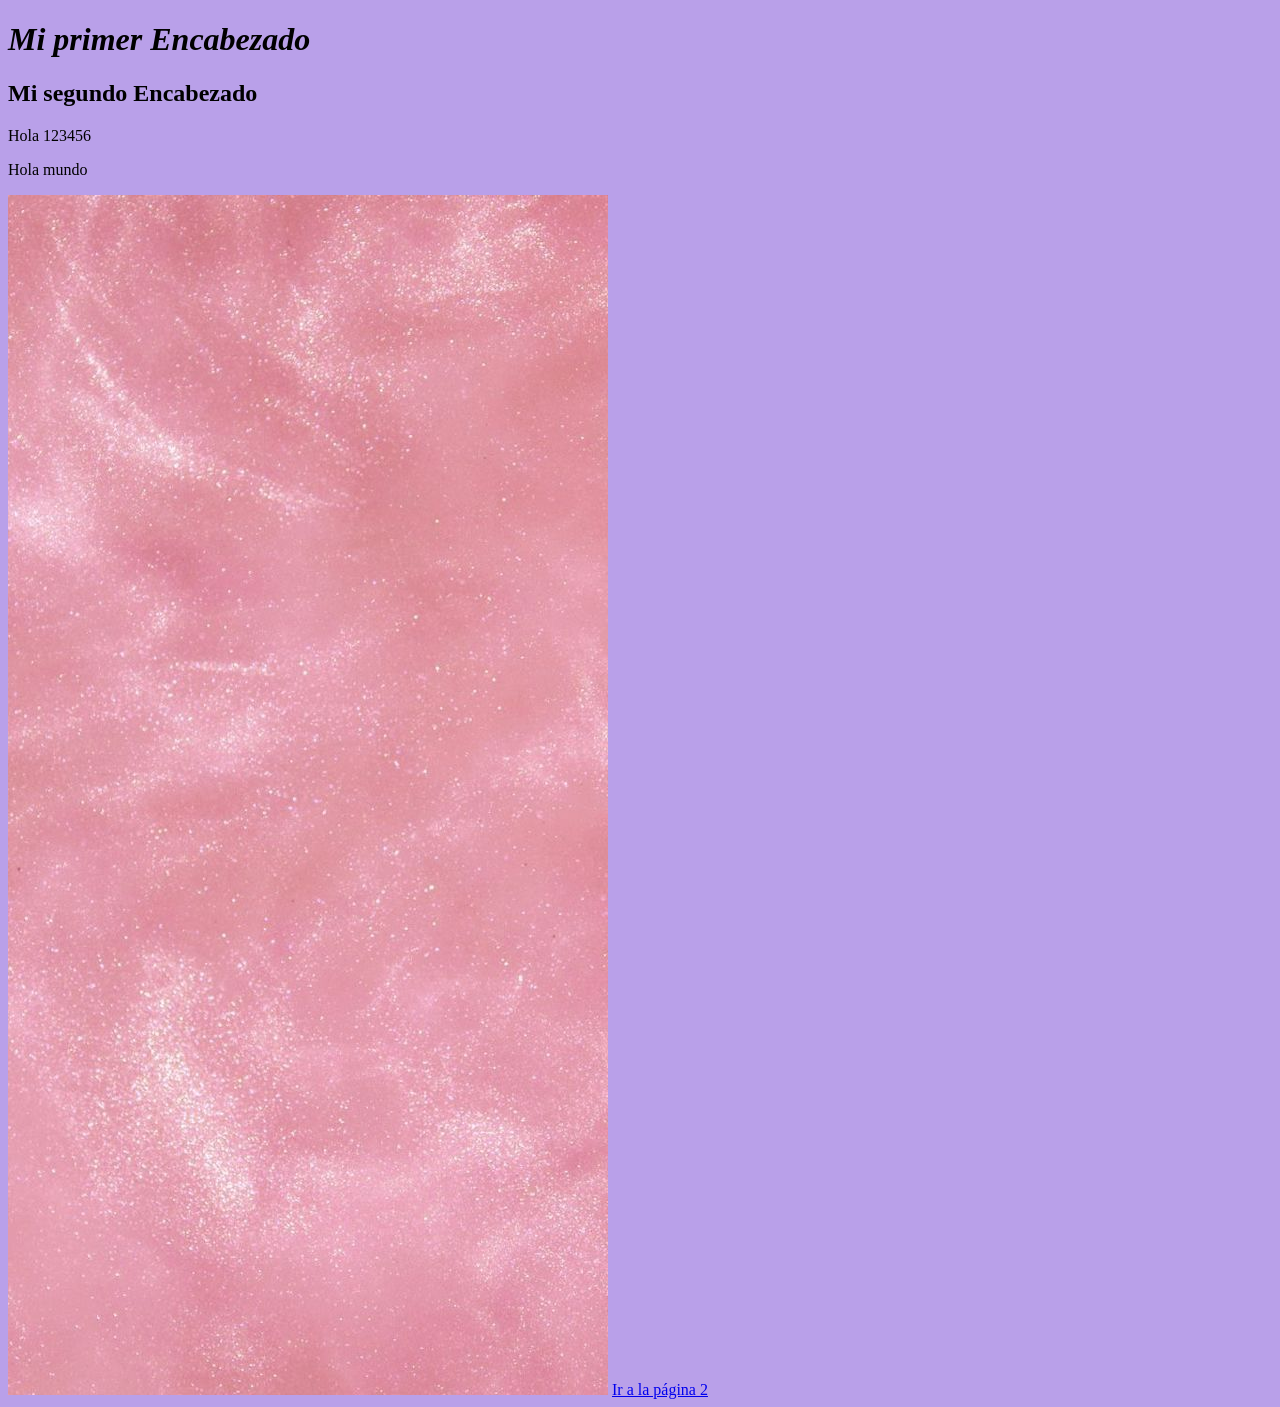
==== index.html @ 2fee18aa "tarea" ====
<!DOCTYPE html>
<html lang="en">
<head>
    <meta charset="UTF-8">
    <meta name="viewport" content="width=device-width, initial-scale=1.0">
    <title>Tarea1</title>
    <link rel="stylesheet" href="style.css">
</head>
<body>
    <h1><i>Mi primer Encabezado</i></h1>
    <h2>Mi segundo Encabezado</h2>
    <p>Hola 123456</p>
    <p>Hola mundo </p>
    <img src="glitter_rosa.jpeg" alt="Descripción de la imagen">
    <a href="pagina2.html">Ir a la página 2</a>
</body>
</html>
---- style.css ----
body{background-color: rgba(164, 131, 227, 0.764);}
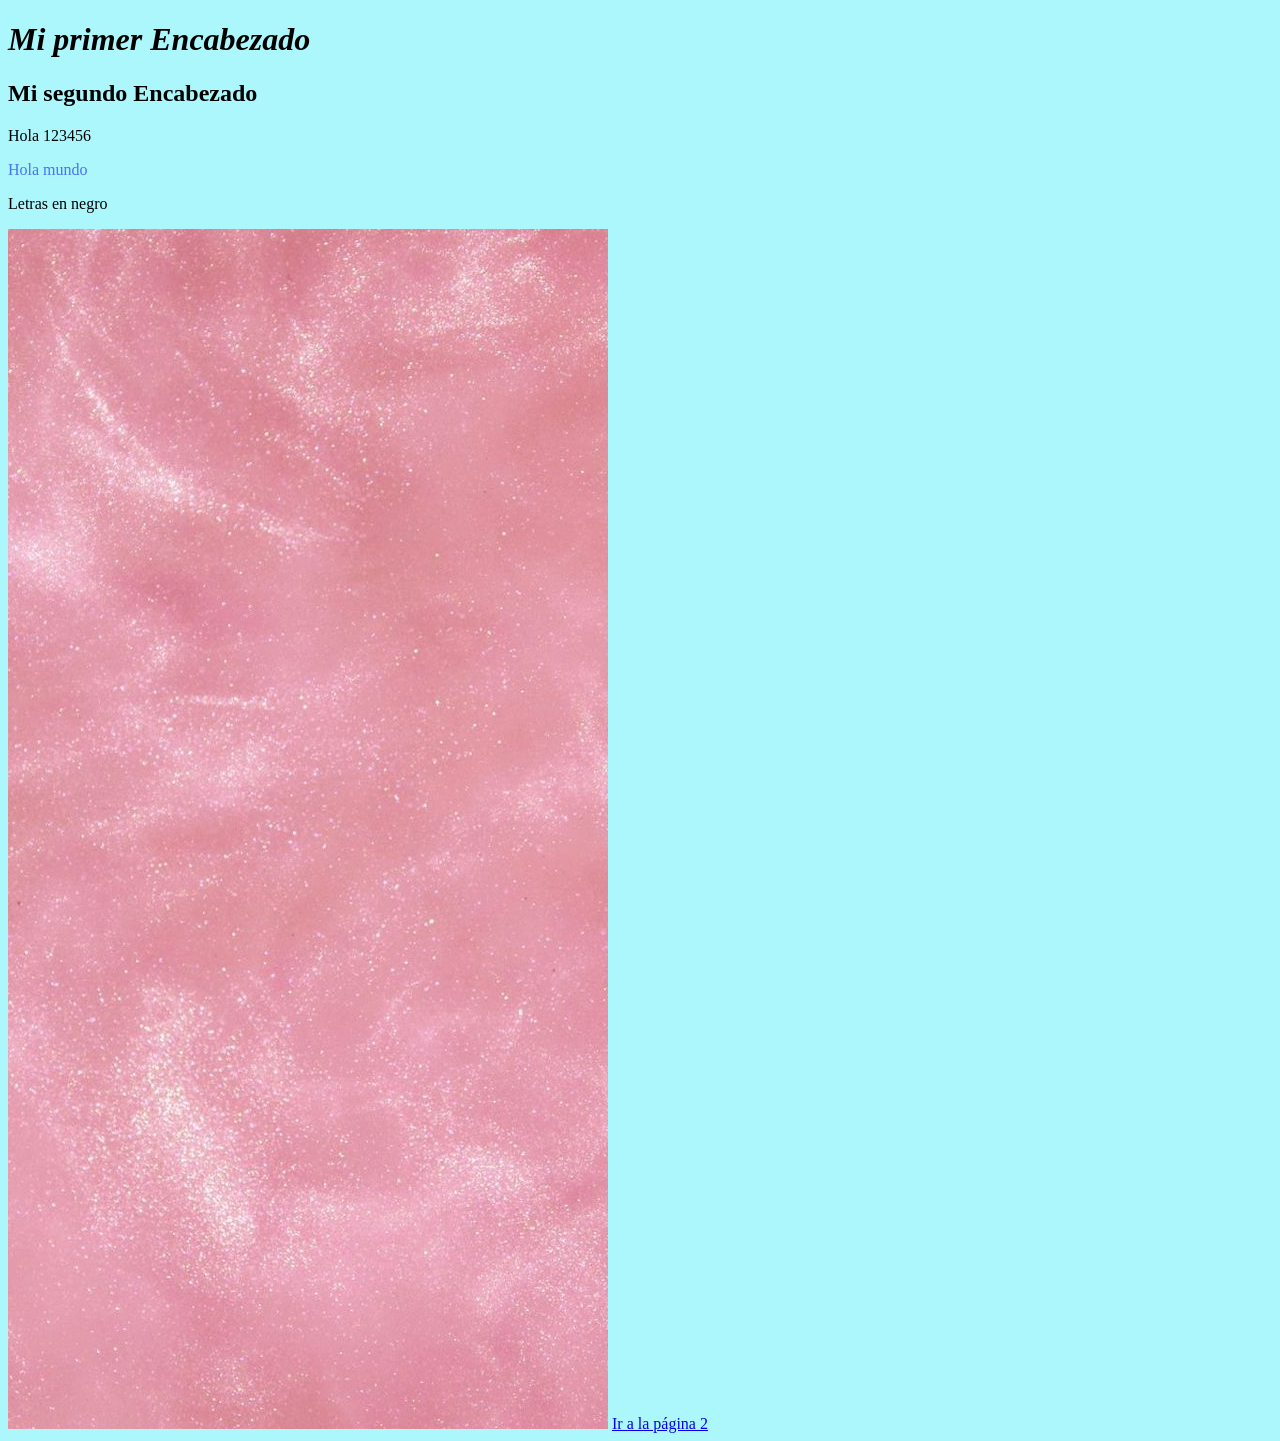
==== commit 802a74e7: "tarea" ====
--- a/index.html
+++ b/index.html
@@ -10,8 +10,13 @@
     <h1><i>Mi primer Encabezado</i></h1>
     <h2>Mi segundo Encabezado</h2>
     <p>Hola 123456</p>
-    <p>Hola mundo </p>
-    <img src="glitter_rosa.jpeg" alt="Descripción de la imagen">
+    <p id="parr1">Hola mundo </p>
+    <p style="color :black">Letras en negro</p>
+
+
+    <img src="imagenes/glitter_rosa.jpeg" alt="Descripción de la imagen">
     <a href="pagina2.html">Ir a la página 2</a>
+    <script src="script.js"></script>
+
 </body>
 </html>
--- a/style.css
+++ b/style.css
@@ -1 +1,2 @@
-body{background-color: rgba(164, 131, 227, 0.764);}+body{background-color: rgba(147, 245, 252, 0.764);}
+#parr1{color:rgba(42, 72, 243, 0.764)}
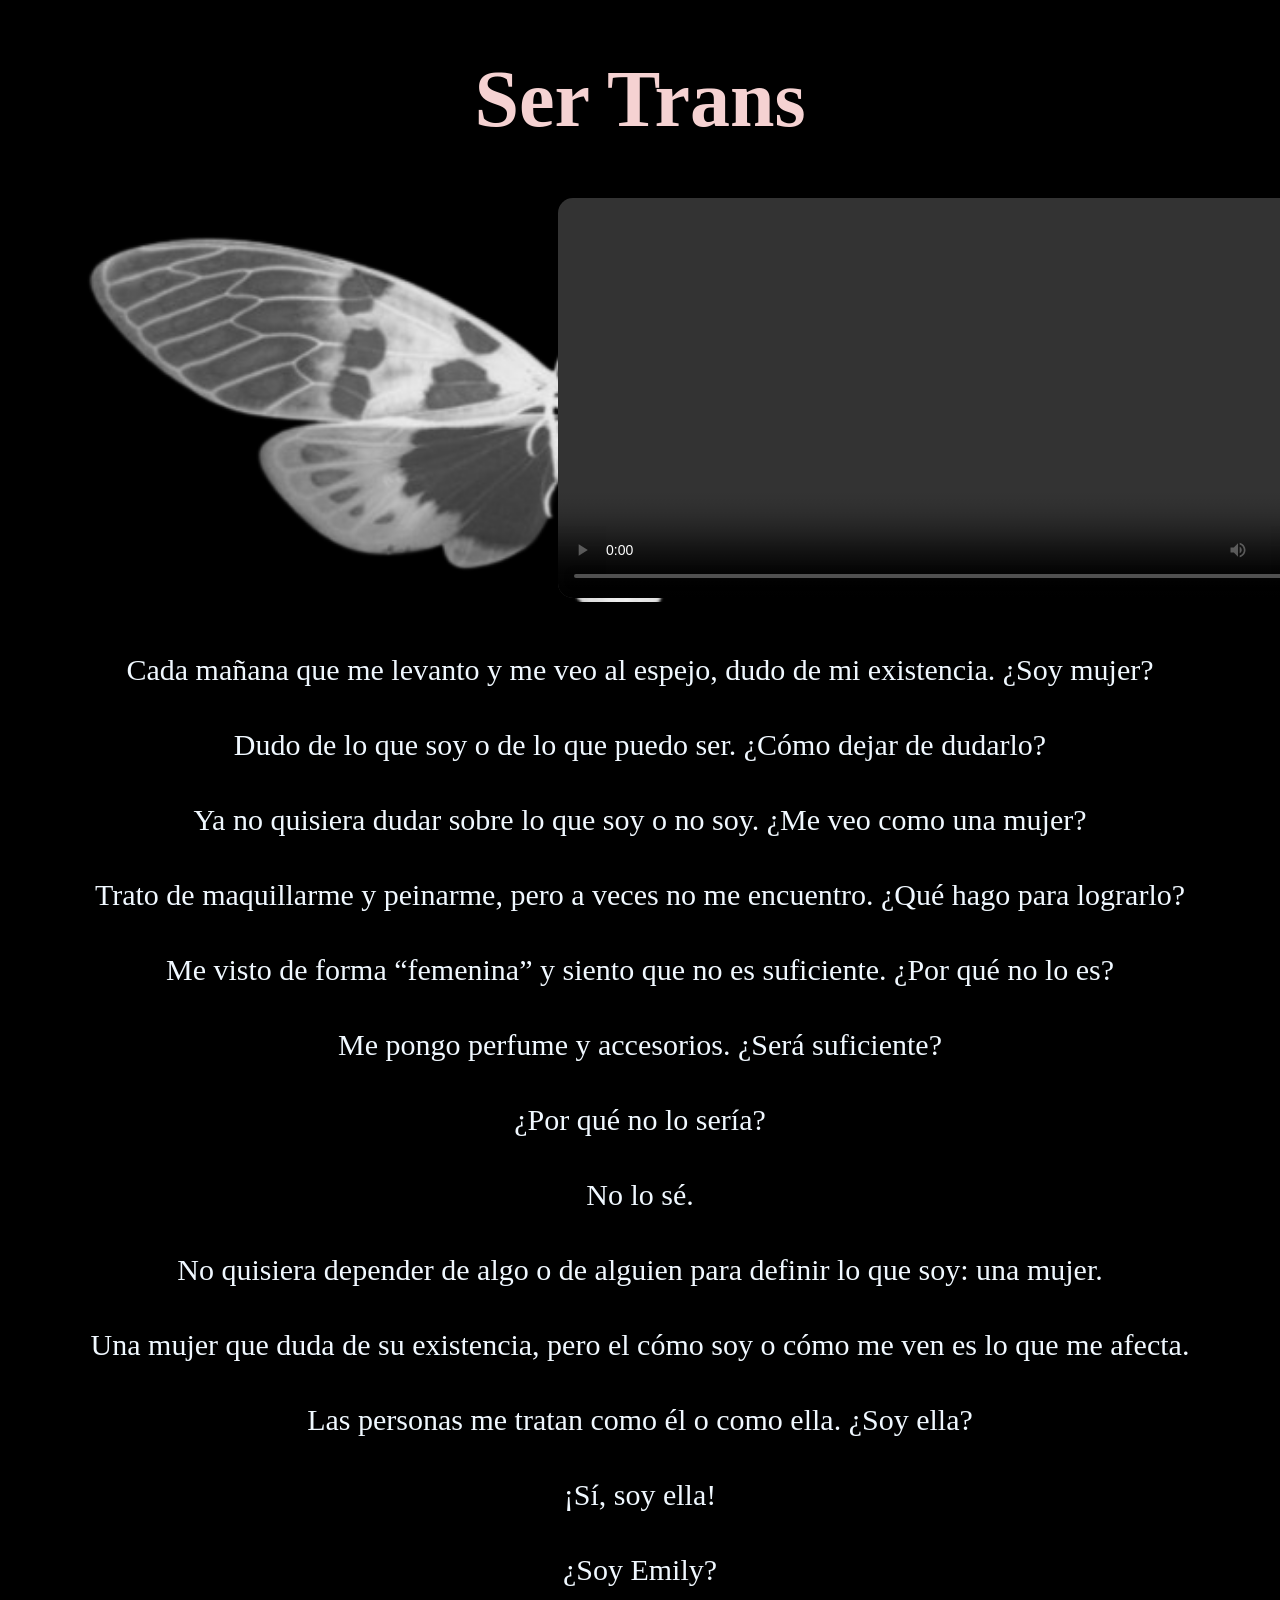
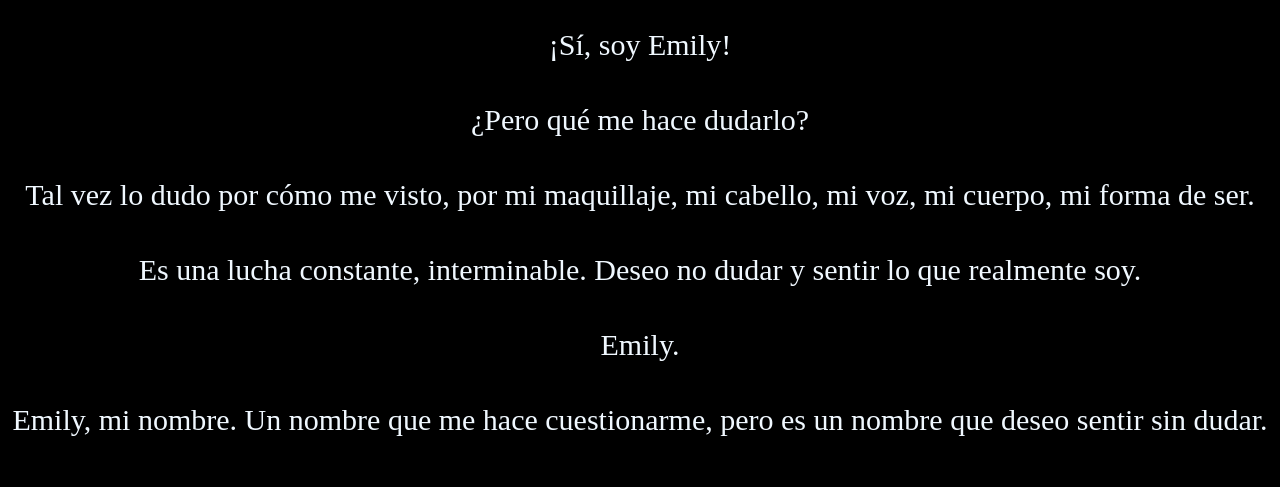
==== commit 1181cfb7: "Tarea" ====
--- a/index.html
+++ b/index.html
@@ -3,20 +3,39 @@
 <head>
     <meta charset="UTF-8">
     <meta name="viewport" content="width=device-width, initial-scale=1.0">
-    <title>Tarea1</title>
+    <title>Ser Trans</title>
     <link rel="stylesheet" href="style.css">
 </head>
 <body>
-    <h1><i>Mi primer Encabezado</i></h1>
-    <h2>Mi segundo Encabezado</h2>
-    <p>Hola 123456</p>
-    <p id="parr1">Hola mundo </p>
-    <p style="color :black">Letras en negro</p>
-
-
-    <img src="imagenes/glitter_rosa.jpeg" alt="Descripción de la imagen">
-    <a href="pagina2.html">Ir a la página 2</a>
-    <script src="script.js"></script>
-
+ 
+        <h1 >Ser Trans</h1>
+   
+    <div >
+        <video src="/assets/videos/Vmi.mp4" 
+        controls 
+        >
+    </video>
+    </div>
+    <p>Cada mañana que me levanto y me veo al espejo, dudo de mi existencia. ¿Soy mujer? <br>
+        Dudo de lo que soy o de lo que puedo ser. ¿Cómo dejar de dudarlo? <br>
+        Ya no quisiera dudar sobre lo que soy o no soy. ¿Me veo como una mujer? <br>
+        Trato de maquillarme y peinarme, pero a veces no me encuentro. ¿Qué hago para lograrlo?<br>
+        Me visto de forma “femenina” y siento que no es suficiente. ¿Por qué no lo es?<br>
+        Me pongo perfume y accesorios. ¿Será suficiente?<br>
+        ¿Por qué no lo sería?<br>
+        No lo sé.<br>
+        
+        No quisiera depender de algo o de alguien para definir lo que soy: una mujer.<br>
+        Una mujer que duda de su existencia, pero el cómo soy o cómo me ven es lo que me afecta.<br>
+        Las personas me tratan como él o como ella. ¿Soy ella?<br>
+        ¡Sí, soy ella!<br>
+        ¿Soy Emily?<br>
+        ¡Sí, soy Emily!<br>
+        ¿Pero qué me hace dudarlo?<br>
+        Tal vez lo dudo por cómo me visto, por mi maquillaje, mi cabello, mi voz, mi cuerpo, mi forma de ser.<br>
+        Es una lucha constante, interminable. Deseo no dudar y sentir lo que realmente soy.<br>
+        Emily.<br>
+        Emily, mi nombre. Un nombre que me hace cuestionarme,
+        pero es un nombre que deseo sentir sin dudar.</p>
 </body>
 </html>
--- a/style.css
+++ b/style.css
@@ -1,2 +1,34 @@
-body{background-color: rgba(147, 245, 252, 0.764);}
-#parr1{color:rgba(42, 72, 243, 0.764)}
+body{
+    background-color: rgb(0, 0, 0);
+    
+   
+}
+
+h1{
+    font-family: 'Times New Roman';
+    font-size: 80px;
+    text-align: center;
+    color: rgb(245, 210, 210);
+}
+
+p{
+    font-size: 30px;
+    color: aliceblue;
+    text-align: center;
+    line-height: 2.5;
+}
+
+div{
+    background-image: url(/assets/mar.png);
+    background-size: cover; 
+      background-position: center; 
+}
+
+
+video{
+width: 800px;
+margin-left: 550px;
+border-radius: 15px;
+
+
+}
